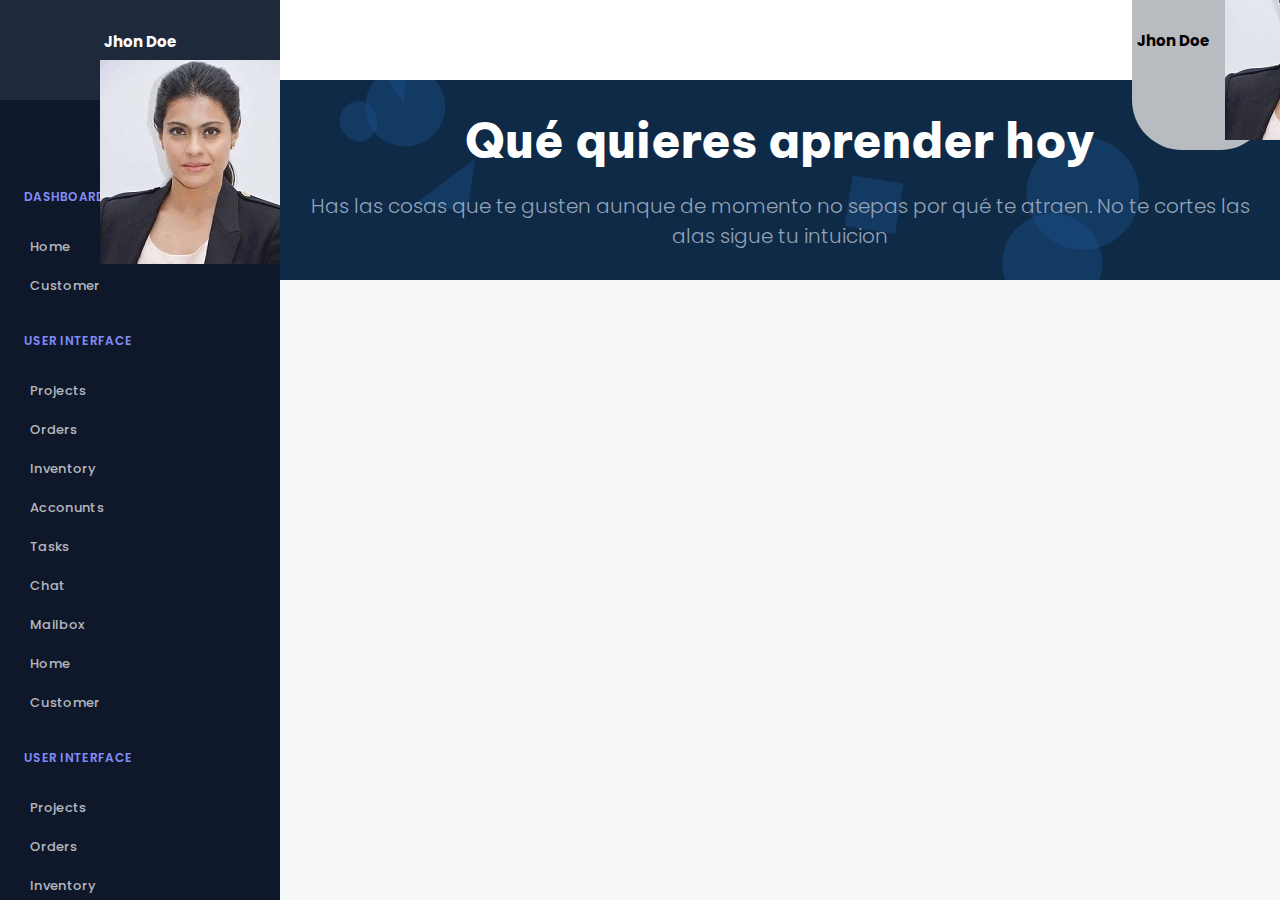
==== index.html @ 2810d31b "Add files via upload" ====
<!DOCTYPE html>
<html lang="en">

<head>
	<meta charset="UTF-8" />
	<meta http-equiv="X-UA-Compatible" content="IE=edge" />
	<meta name="viewport" content="width=device-width, initial-scale=1.0" />
	<title>Document</title>

	<!-- Iconos -->
	<link rel="stylesheet"
	    href="https://maxst.icons8.com/vue-static/landings/line-awesome/line-awesome/1.3.0/css/line-awesome.min.css" />

	<!-- Font family-->
	<link rel="preconnect" href="https://fonts.gstatic.com" />
	<link href="https://fonts.googleapis.com/css2?family=Poppins:wght@300;400;500;700&display=swap"
	    rel="stylesheet" />
	<link
	    href="https://fonts.googleapis.com/css2?family=Work+Sans:ital,wght@0,500;1,600&family=Yanone+Kaffeesatz:wght@600&display=swap"
	    rel="stylesheet">
	<link href="https://fonts.googleapis.com/css2?family=Comfortaa:wght@500&family=Fredoka+One&display=swap"
	    rel="stylesheet">

	<link href="https://fonts.googleapis.com/css2?family=Be+Vietnam:wght@400;500;600;700;800&display=swap"
	    rel="stylesheet">

	<!-- Estilos Personales -->
	<link rel="stylesheet" href="css/estilos.css" />
	<link rel="stylesheet" href="css/utilidades.css" />
	<link rel="stylesheet" href="css/content.css">
</head>

<body>
	<div class="btn-menu" type="button">
		<span class="las la-bars btn-menu__icon"></span>
	</div>

	<div class="sidebar">
		<div class="sidebar__header">
			<strong class="sidebar__name-users">Jhon Doe</strong>
			<div class="sidebar__img">
				<img class="img-border" src="img/image-kajol.jpg" alt="" srcset="" />
			</div>
		</div>

		<div class="sidebar__body">
			<ul class="sidebar__menu">
				<li class="sidebar__item">
					<strong class="sidebar__name-item sidebar__name-item--color">DASHBOARD</strong>
				</li>
				<li class="sidebar__item">
					<a href="#" class="sidebar__enlace active">
						<span class="las la-home sidebar__icon"></span>
						<span class="sidebar__name-item">Home</span>
						<span class="las la-angle-down sidebar__icon-arrow"></span>
					</a>

					<ul class="collapse__menu">
						<a href="index.html" class="sidebar__enlace">
							<span class="sidebar__name-item sidebar__name-item--collapse">Data</span>
						</a>
						<a href="#" class="sidebar__enlace">
							<span class="sidebar__name-item sidebar__name-item--collapse">Groups</span>
						</a>
						<a href="#" class="sidebar__enlace">
							<span class="sidebar__name-item sidebar__name-item--collapse">Members</span>
						</a>
					</ul>
				</li>
				<li class="sidebar__item">
					<a href="customer.html" class="sidebar__enlace">
						<span class="las la-user-friends sidebar__icon"></span>
						<span class="sidebar__name-item">Customer</span>
					</a>
				</li>
				<li class="sidebar__item">
					<strong class="sidebar__name-item sidebar__name-item--color">USER INTERFACE</strong>
				</li>
				<li class="sidebar__item">
					<a href="#" class="sidebar__enlace">
						<span class="las la-project-diagram sidebar__icon"></span>
						<span class="sidebar__name-item">Projects</span>
						<span class="las la-angle-down sidebar__icon-arrow"></span>
					</a>

					<ul class="collapse__menu">
						<a href="#" class="sidebar__enlace">
							<span
							    class="sidebar__name-item sidebar__name-item--collapse">Statistics</span>
						</a>
						<a href="#" class="sidebar__enlace">
							<span class="sidebar__name-item sidebar__name-item--collapse">Groups</span>
						</a>
						<a href="#" class="sidebar__enlace">
							<span class="sidebar__name-item sidebar__name-item--collapse">Members</span>
						</a>
					</ul>
				</li>
				<li class="sidebar__item">
					<a href="orders.html" class="sidebar__enlace">
						<span class="las la-shopping-bag sidebar__icon"></span>
						<span class="sidebar__name-item">Orders</span>
					</a>
				</li>
				<li class="sidebar__item">
					<a href="#" class="sidebar__enlace">
						<span class="las la-tachometer-alt sidebar__icon"></span>
						<span class="sidebar__name-item">Inventory</span>
					</a>
				</li>
				<li class="sidebar__item">
					<a href="#" class="sidebar__enlace">
						<span class="las la-user-circle sidebar__icon"></span>
						<span class="sidebar__name-item">Acconunts</span>
					</a>
				</li>
				<li class="sidebar__item">
					<a href="#" class="sidebar__enlace">
						<span class="las la-clipboard-list sidebar__icon"></span>
						<span class="sidebar__name-item">Tasks</span>
					</a>
				</li>
				<li class="sidebar__item">
					<a href="#" class="sidebar__enlace">
						<span class="las la-comment-dots sidebar__icon"></span>
						<span class="sidebar__name-item">Chat</span>
					</a>
				</li>
				<li class="sidebar__item">
					<a href="#" class="sidebar__enlace">
						<span class="lar la-envelope sidebar__icon"></span>
						<span class="sidebar__name-item">Mailbox</span>
					</a>
				</li>

				<!-- Pruebas -->
				<li class="sidebar__item">
					<a href="#" class="sidebar__enlace">
						<span class="las la-home sidebar__icon"></span>
						<span class="sidebar__name-item">Home</span>
					</a>
				</li>
				<li class="sidebar__item">
					<a href="#" class="sidebar__enlace">
						<span class="las la-user-friends sidebar__icon"></span>
						<span class="sidebar__name-item">Customer</span>
					</a>
				</li>
				<li class="sidebar__item">
					<strong class="sidebar__name-item sidebar__name-item--color">USER INTERFACE</strong>
				</li>
				<li class="sidebar__item">
					<a href="#" class="sidebar__enlace">
						<span class="las la-project-diagram sidebar__icon"></span>
						<span class="sidebar__name-item">Projects</span>
					</a>
				</li>
				<li class="sidebar__item">
					<a href="#" class="sidebar__enlace">
						<span class="las la-shopping-bag sidebar__icon"></span>
						<span class="sidebar__name-item">Orders</span>
					</a>
				</li>
				<li class="sidebar__item">
					<a href="#" class="sidebar__enlace">
						<span class="las la-tachometer-alt sidebar__icon"></span>
						<span class="sidebar__name-item">Inventory</span>
					</a>
				</li>
				<li class="sidebar__item">
					<a href="#" class="sidebar__enlace">
						<span class="las la-user-circle sidebar__icon"></span>
						<span class="sidebar__name-item">Acconunts</span>
					</a>
				</li>
				<li class="sidebar__item">
					<a href="#" class="sidebar__enlace">
						<span class="las la-clipboard-list sidebar__icon"></span>
						<span class="sidebar__name-item">Tasks</span>
					</a>
				</li>
				<li class="sidebar__item">
					<a href="#" class="sidebar__enlace">
						<span class="las la-comment-dots sidebar__icon"></span>
						<span class="sidebar__name-item">Chat</span>
					</a>
				</li>
				<li class="sidebar__item">
					<a href="#" class="sidebar__enlace">
						<span class="lar la-envelope sidebar__icon"></span>
						<span class="sidebar__name-item">Mailbox</span>
					</a>
				</li>
			</ul>
		</div>
	</div>

	<div class="main-content">
		<header class="main-content__header">
			<div class="main-content__login">
				<strong class="main-content__nombre">Jhon Doe</strong>
				<div class="main-content__img">
					<img class="border-50" src="img/image-kajol.jpg" alt="" srcset="" />
				</div>
			</div>
		</header>

		<main class="main-content__body">
			<h1 class="main-content__title">Qué quieres aprender hoy</h1>
			<strong class="main-content__subtitle">Has las cosas que te gusten aunque de momento no sepas por qué
				te atraen. No te cortes las alas sigue tu intuicion</strong>
		</main>
	</div>


	<script src="js/index_dom.js" type="module"></script>
	<script src="js/menu__collapse.js"></script>
</body>

</html>
---- css/estilos.css ----
:root {
	--main-color: #0984e3;
	--sidebar: #0f172a;
	--sidebar-header: #1e293b;
	--text-grey: #8390a2;
	--text-white: #ffff;
	--text-item: rgba(255, 255, 255, 0.7);
}

* {
	box-sizing: border-box;
	margin: 0;
	padding: 0;
	list-style-type: none;
	text-decoration: none;
}

html {
	font-size: 62.5%;
	font-family: "Poppins", sans-serif;
}

.btn-menu {
	display: none;
}

/* ---------- ESTILOS DEL SIDEBAR  ---------- */

.sidebar {
	background-color: var(--sidebar);
	height: 100vh;
	overflow: auto;
	position: fixed;
	width: 280px;
}

.sidebar::-webkit-scrollbar {
	width: 0.7rem;
	background-color: #0f172a;
}

.sidebar::-webkit-scrollbar-thumb {
	background: #4338ca;
	border-radius: 5px;
}

/* ---------- ESTILOS DEL SIDEBAR HEADER ---------- */

.sidebar__header {
	background-color: var(--sidebar-header);
	color: var(--text-white);
	display: flex;
	align-items: center;
	flex-direction: column;
	height: 100px;
}

.sidebar__name-users {
	font-size: 1.5rem;
	margin-top: 3rem;
}

.sidebar__img {
	position: absolute;
	top: 6rem;
	height: 80px;
	width: 80px;
}

/* ---------- ESTILOS DEL SIDEBAR BODY ---------- */

.sidebar__body {
	padding: 0px 12px;
}

.sidebar__menu {
	padding-top: 60px;
	margin-bottom: 1.5rem;
}

.sidebar__enlace {
	color: var(--text-item);
	display: flex;
	align-items: center;
	padding: 8px 12px;
	margin-bottom: 0.3rem;
}

.sidebar__enlace:hover {
	background: #3b4452;
	border-radius: 5px;
	cursor: pointer;
}

.sidebar__icon {
	font-size: 2rem;
	margin-right: 0.6rem;
	font-weight: 700;
}

.sidebar__name-item {
	color: var(--text-item);
	font-size: 1.3rem;
	font-weight: 500;
	letter-spacing: 0.025em;
}

.sidebar__name-item--color {
	color: #818cf8;
	display: block;
	font-size: 1.2rem;
	font-weight: 600;
	padding: 0.8rem 1.2rem;
	margin-top: 2rem;
	margin-bottom: 1.5rem;
}

.sidebar__icon-arrow {
	font-size: 1.5rem;
	margin-left: auto;
	font-weight: 900;
}

/* ---------- ESTILOS DEL COLLAPSE MENU---------- */

.collapse__menu {
	display: none;
	transition: all ease 0.7s;
}

.sidebar__name-item--collapse {
	font-size: 1.2rem;
	padding-left: 2.6rem;
}

/* ---------- ESTILOS DEL ICONO-ARROW  ROTATE--------- */

.up-arrow .sidebar__icon-arrow {
	transform: rotate(180deg);
}

.sidebar__icon-arrow {
	transition: transform 0.5s;
}
---- css/content.css ----
.main-content {
	background-color: #f6f7f9;
	margin-left: 280px;
	color: black;
	height: 100vh;
}

/* ---------- ESTILOS DEL MAIN CONTENT HEADER---------- */

.main-content__header {
	background-color: #ffff;
	display: flex;
	justify-content: flex-end;
	align-items: center;
	height: 8rem;
	padding: 1rem;
}

.main-content__login {
	background-color: #b8bbbf;
	display: flex;
	align-items: center;
	padding: 5px;
	border-radius: 50px;
	cursor: pointer;
}

.main-content__nombre {
	font-size: 1.5rem;
	margin-right: 15px;
}

.main-content__img {
	width: 40px;
}

/* ---------- ESTILOS DEL MAIN CONTENT HEADER---------- */

.main-content__body {
	background-color: #1e293b;
	height: 200px;
	padding: 30px;
	text-align: center;
	background-image: url("data:image/svg+xml,%3csvg xmlns='http://www.w3.org/2000/svg' version='1.1' xmlns:xlink='http://www.w3.org/1999/xlink' xmlns:svgjs='http://svgjs.com/svgjs' width='1440' height='200' preserveAspectRatio='none' viewBox='0 0 1440 200'%3e%3cg mask='url(%26quot%3b%23SvgjsMask1205%26quot%3b)' fill='none'%3e%3crect width='1440' height='200' x='0' y='0' fill='%230e2a47'%3e%3c/rect%3e%3cpath d='M749.82 116.71 a56.4 56.4 0 1 0 112.8 0 a56.4 56.4 0 1 0 -112.8 0z' fill='rgba(28%2c 83%2c 142%2c 0.4)' class='triangle-float2'%3e%3c/path%3e%3cpath d='M1262.5 128.78 a53.59 53.59 0 1 0 107.18 0 a53.59 53.59 0 1 0 -107.18 0z' fill='rgba(28%2c 83%2c 142%2c 0.4)' class='triangle-float1'%3e%3c/path%3e%3cpath d='M193.00740344709607 131.38054490563377L200.4069040350505 78.73036246133867 140.35722100280097 123.98104431767933z' fill='rgba(28%2c 83%2c 142%2c 0.4)' class='triangle-float1'%3e%3c/path%3e%3cpath d='M130.11365516942067-23.92853061794363L98.95977165927515-15.580872690306874 127.05820030580304 26.97612361109301z' fill='rgba(28%2c 83%2c 142%2c 0.4)' class='triangle-float2'%3e%3c/path%3e%3cpath d='M1398.61248501029 32.032915456111965L1380.7047872738613 15.333717158898978 1364.6098386962562 50.544862912148474z' fill='rgba(28%2c 83%2c 142%2c 0.4)' class='triangle-float1'%3e%3c/path%3e%3cpath d='M722.29 187.78 a49.99 49.99 0 1 0 99.98 0 a49.99 49.99 0 1 0 -99.98 0z' fill='rgba(28%2c 83%2c 142%2c 0.4)' class='triangle-float3'%3e%3c/path%3e%3cpath d='M568.0067447530798 149.31885925311718L618.5806341483576 157.32897642002325 626.5907513152637 106.75508702474548 576.0168619199859 98.74496985783941z' fill='rgba(28%2c 83%2c 142%2c 0.4)' class='triangle-float2'%3e%3c/path%3e%3cpath d='M90.5 26.57 a40.05 40.05 0 1 0 80.1 0 a40.05 40.05 0 1 0 -80.1 0z' fill='rgba(28%2c 83%2c 142%2c 0.4)' class='triangle-float1'%3e%3c/path%3e%3cpath d='M79.99%2c65.913C87.084%2c65.725%2c92.878%2c60.56%2c96.033%2c54.204C98.853%2c48.524%2c97.654%2c42.063%2c94.584%2c36.515C91.391%2c30.746%2c86.575%2c25.55%2c79.99%2c25.214C72.879%2c24.851%2c66.173%2c28.743%2c62.562%2c34.879C58.899%2c41.103%2c58.869%2c48.797%2c62.405%2c55.094C66.017%2c61.525%2c72.617%2c66.108%2c79.99%2c65.913' fill='rgba(28%2c 83%2c 142%2c 0.4)' class='triangle-float3'%3e%3c/path%3e%3cpath d='M881.48 26.44 a41.15 41.15 0 1 0 82.3 0 a41.15 41.15 0 1 0 -82.3 0z' fill='rgba(28%2c 83%2c 142%2c 0.4)' class='triangle-float1'%3e%3c/path%3e%3c/g%3e%3cdefs%3e%3cmask id='SvgjsMask1205'%3e%3crect width='1440' height='200' fill='white'%3e%3c/rect%3e%3c/mask%3e%3cstyle%3e %40keyframes float1 %7b 0%25%7btransform: translate(0%2c 0)%7d 50%25%7btransform: translate(-10px%2c 0)%7d 100%25%7btransform: translate(0%2c 0)%7d %7d .triangle-float1 %7b animation: float1 5s infinite%3b %7d %40keyframes float2 %7b 0%25%7btransform: translate(0%2c 0)%7d 50%25%7btransform: translate(-5px%2c -5px)%7d 100%25%7btransform: translate(0%2c 0)%7d %7d .triangle-float2 %7b animation: float2 4s infinite%3b %7d %40keyframes float3 %7b 0%25%7btransform: translate(0%2c 0)%7d 50%25%7btransform: translate(0%2c -10px)%7d 100%25%7btransform: translate(0%2c 0)%7d %7d .triangle-float3 %7b animation: float3 6s infinite%3b %7d %3c/style%3e%3c/defs%3e%3c/svg%3e");
}
.main-content__title {
	color: #ffffff;
	font-size: 4.8rem;
	text-align: center;
	font-weight: 800;
	font-family: "Be Vietnam", sans-serif;
}

.main-content__subtitle {
	display: block;
	padding-top: 20px;
	font-size: 20px;
	color: #94a3b8;
	font-weight: 300;
}

/* ---------- PUNTOS DE QUIEBRES---------- */

@media (max-width: 576px) {
	.main-content {
		margin-left: 0px;
	}

	.sidebar {
		width: 100%;
		transform: translate(0, 100%);
		transition: transform 0.8s ease;
	}

	.btn-menu {
		display: block;
		background-color: #4338ca;
		position: fixed;
		z-index: 100;
		width: 100%;
		height: 100%;
		text-align: center;
		top: 93%;
		padding: 15px;
		clip-path: circle(30px at 50% 7%);
		cursor: pointer;
	}

	.is-active {
		transform: translate(0, 0);
		clip-path: circle(75%);
	}

	.btn-menu__icon {
		font-size: 2rem;
		font-weight: 900;
		color: #ffff;
	}
}
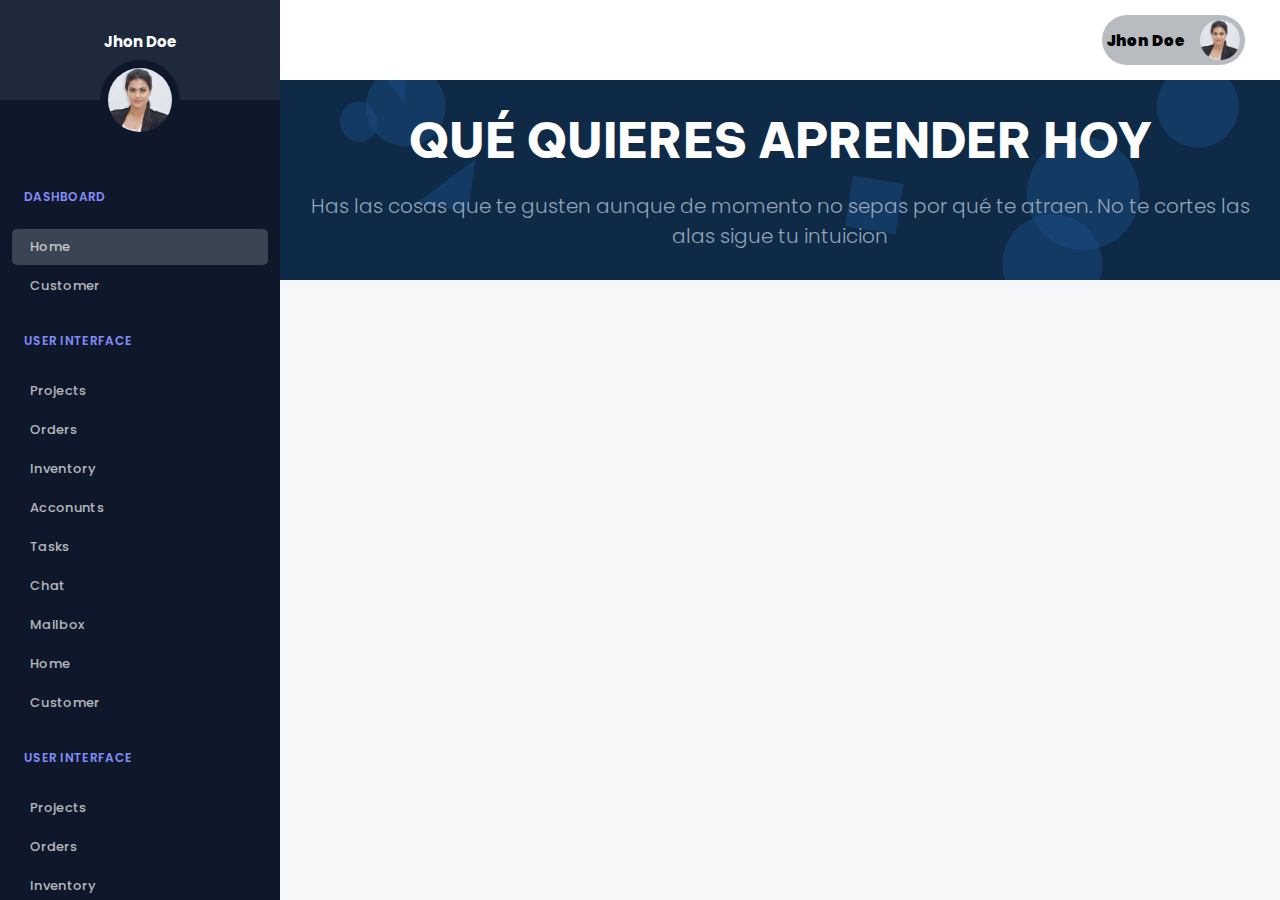
==== commit dc750a8c: "Update index.html" ====
--- a/index.html
+++ b/index.html
@@ -196,14 +196,19 @@
 	</div>
 
 	<div class="main-content">
-		<header class="main-content__header">
-			<div class="main-content__login">
-				<strong class="main-content__nombre">Jhon Doe</strong>
-				<div class="main-content__img">
-					<img class="border-50" src="img/image-kajol.jpg" alt="" srcset="" />
+		<header class="header">
+			<div class="container">
+				<div class="main-content__header">
+					<div class="main-content__login">
+						<strong class="main-content__nombre">Jhon Doe</strong>
+						<div class="main-content__img">
+							<img class="border-50" src="img/image-kajol.jpg" alt="" srcset="" />
+						</div>
+					</div>
 				</div>
 			</div>
 		</header>
+
 
 		<main class="main-content__body">
 			<h1 class="main-content__title">Qué quieres aprender hoy</h1>
@@ -217,4 +222,4 @@
 	<script src="js/menu__collapse.js"></script>
 </body>
 
-</html>+</html>
--- a/css/estilos.css
+++ b/css/estilos.css
@@ -142,3 +142,173 @@
 .sidebar__icon-arrow {
 	transition: transform 0.5s;
 }
+
+
+.img-border {
+	border: 8px solid var(--sidebar);
+	border-radius: 50%;
+}
+
+img {
+	width: 100%;
+	height: 100%;
+	display: block;
+}
+
+.active {
+	background: #3b4452;
+	border-radius: 5px;
+}
+
+.d-none {
+	display: none;
+}
+
+.d-block {
+	display: block;
+}
+
+.border-50 {
+	border-radius: 50%;
+}
+
+
+
+
+/*  MAIN CONTENT */
+
+.container {
+	margin: auto;
+	width: 95%;
+}
+
+.header {
+	background-color: #ffff;
+	width: 100%;
+}
+.main-content {
+	background-color: #f6f7f9;
+	margin-left: 280px;
+	color: black;
+	height: 100vh;
+}
+
+/* ---------- ESTILOS DEL MAIN CONTENT HEADER---------- */
+
+.main-content__header {
+	display: flex;
+	justify-content: flex-end;
+	align-items: center;
+	height: 8rem;
+	width: 100%;
+}
+
+.main-content__login {
+	display: flex;
+	align-items: center;
+	border-radius: 50px;
+	cursor: pointer;
+	position: relative;
+	z-index: 200;
+}
+
+.main-content__login::before {
+	content: "";
+	background-color: #e0e1e6;
+	border-radius: 50px;
+	padding: 20px 25px;
+	position: absolute;
+	left: -8px;
+	opacity: 0;
+	transition: all ease 0.3s;
+	width: 65px;
+	z-index: -1;
+}
+.main-content__login:hover::before {
+	opacity: 1;
+}
+
+.main-content__nombre {
+	font-size: 1.3rem;
+	font-weight: 900;
+	margin-right: 1rem;
+}
+
+.main-content__img {
+	width: 30px;
+}
+
+/* ---------- ESTILOS DEL MAIN CONTENT HEADER---------- */
+
+.main-content__body {
+	background-color: #1e293b;
+	height: 200px;
+	padding: 30px;
+	text-align: center;
+	background-image: url("data:image/svg+xml,%3csvg xmlns='http://www.w3.org/2000/svg' version='1.1' xmlns:xlink='http://www.w3.org/1999/xlink' xmlns:svgjs='http://svgjs.com/svgjs' width='1440' height='200' preserveAspectRatio='none' viewBox='0 0 1440 200'%3e%3cg mask='url(%26quot%3b%23SvgjsMask1205%26quot%3b)' fill='none'%3e%3crect width='1440' height='200' x='0' y='0' fill='%230e2a47'%3e%3c/rect%3e%3cpath d='M749.82 116.71 a56.4 56.4 0 1 0 112.8 0 a56.4 56.4 0 1 0 -112.8 0z' fill='rgba(28%2c 83%2c 142%2c 0.4)' class='triangle-float2'%3e%3c/path%3e%3cpath d='M1262.5 128.78 a53.59 53.59 0 1 0 107.18 0 a53.59 53.59 0 1 0 -107.18 0z' fill='rgba(28%2c 83%2c 142%2c 0.4)' class='triangle-float1'%3e%3c/path%3e%3cpath d='M193.00740344709607 131.38054490563377L200.4069040350505 78.73036246133867 140.35722100280097 123.98104431767933z' fill='rgba(28%2c 83%2c 142%2c 0.4)' class='triangle-float1'%3e%3c/path%3e%3cpath d='M130.11365516942067-23.92853061794363L98.95977165927515-15.580872690306874 127.05820030580304 26.97612361109301z' fill='rgba(28%2c 83%2c 142%2c 0.4)' class='triangle-float2'%3e%3c/path%3e%3cpath d='M1398.61248501029 32.032915456111965L1380.7047872738613 15.333717158898978 1364.6098386962562 50.544862912148474z' fill='rgba(28%2c 83%2c 142%2c 0.4)' class='triangle-float1'%3e%3c/path%3e%3cpath d='M722.29 187.78 a49.99 49.99 0 1 0 99.98 0 a49.99 49.99 0 1 0 -99.98 0z' fill='rgba(28%2c 83%2c 142%2c 0.4)' class='triangle-float3'%3e%3c/path%3e%3cpath d='M568.0067447530798 149.31885925311718L618.5806341483576 157.32897642002325 626.5907513152637 106.75508702474548 576.0168619199859 98.74496985783941z' fill='rgba(28%2c 83%2c 142%2c 0.4)' class='triangle-float2'%3e%3c/path%3e%3cpath d='M90.5 26.57 a40.05 40.05 0 1 0 80.1 0 a40.05 40.05 0 1 0 -80.1 0z' fill='rgba(28%2c 83%2c 142%2c 0.4)' class='triangle-float1'%3e%3c/path%3e%3cpath d='M79.99%2c65.913C87.084%2c65.725%2c92.878%2c60.56%2c96.033%2c54.204C98.853%2c48.524%2c97.654%2c42.063%2c94.584%2c36.515C91.391%2c30.746%2c86.575%2c25.55%2c79.99%2c25.214C72.879%2c24.851%2c66.173%2c28.743%2c62.562%2c34.879C58.899%2c41.103%2c58.869%2c48.797%2c62.405%2c55.094C66.017%2c61.525%2c72.617%2c66.108%2c79.99%2c65.913' fill='rgba(28%2c 83%2c 142%2c 0.4)' class='triangle-float3'%3e%3c/path%3e%3cpath d='M881.48 26.44 a41.15 41.15 0 1 0 82.3 0 a41.15 41.15 0 1 0 -82.3 0z' fill='rgba(28%2c 83%2c 142%2c 0.4)' class='triangle-float1'%3e%3c/path%3e%3c/g%3e%3cdefs%3e%3cmask id='SvgjsMask1205'%3e%3crect width='1440' height='200' fill='white'%3e%3c/rect%3e%3c/mask%3e%3cstyle%3e %40keyframes float1 %7b 0%25%7btransform: translate(0%2c 0)%7d 50%25%7btransform: translate(-10px%2c 0)%7d 100%25%7btransform: translate(0%2c 0)%7d %7d .triangle-float1 %7b animation: float1 5s infinite%3b %7d %40keyframes float2 %7b 0%25%7btransform: translate(0%2c 0)%7d 50%25%7btransform: translate(-5px%2c -5px)%7d 100%25%7btransform: translate(0%2c 0)%7d %7d .triangle-float2 %7b animation: float2 4s infinite%3b %7d %40keyframes float3 %7b 0%25%7btransform: translate(0%2c 0)%7d 50%25%7btransform: translate(0%2c -10px)%7d 100%25%7btransform: translate(0%2c 0)%7d %7d .triangle-float3 %7b animation: float3 6s infinite%3b %7d %3c/style%3e%3c/defs%3e%3c/svg%3e");
+}
+.main-content__title {
+	color: #ffffff;
+	font-size: 4.8rem;
+	text-align: center;
+	font-weight: 800;
+	font-family: "Be Vietnam", sans-serif;
+	text-transform: uppercase;
+}
+
+.main-content__subtitle {
+	display: block;
+	padding-top: 20px;
+	font-size: 20px;
+	color: #94a3b8;
+	font-weight: 300;
+}
+
+/* ---------- PUNTOS DE QUIEBRES---------- */
+
+@media (max-width: 576px) {
+	.main-content {
+		margin-left: 0px;
+	}
+
+	.sidebar {
+		width: 100%;
+		transform: translate(0, 100%);
+		transition: transform 0.8s ease;
+		z-index: 1000;
+	}
+
+	.btn-menu {
+		display: block;
+		background-color: #4338ca;
+		position: fixed;
+		z-index: 100;
+		width: 100%;
+		height: 100%;
+		text-align: center;
+		top: 93%;
+		padding: 20px;
+		clip-path: circle(30px at 50% 7%);
+		cursor: pointer;
+	}
+
+	.is-active {
+		transform: translate(0, 0);
+		clip-path: circle(75%);
+	}
+
+	.btn-menu__icon {
+		font-size: 2rem;
+		font-weight: 900;
+		color: #ffff;
+	}
+
+	.main-content__title {
+		font-size: 2.5rem;
+	}
+
+	.main-content__subtitle {
+		font-size: 1.5rem;
+	}
+}
+
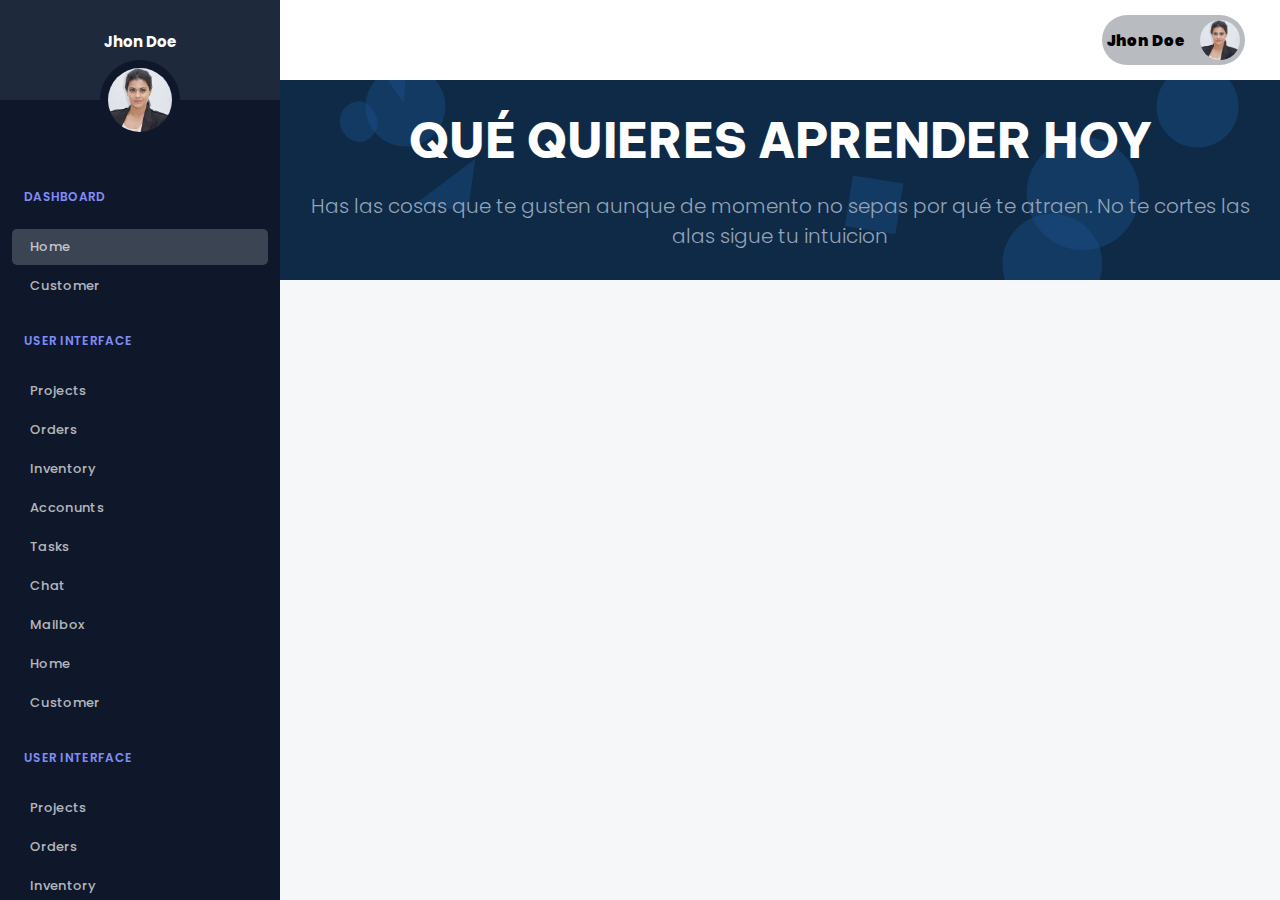
==== commit eb739093: "Add files via upload" ====
--- a/index.html
+++ b/index.html
@@ -222,4 +222,4 @@
 	<script src="js/menu__collapse.js"></script>
 </body>
 
-</html>
+</html>